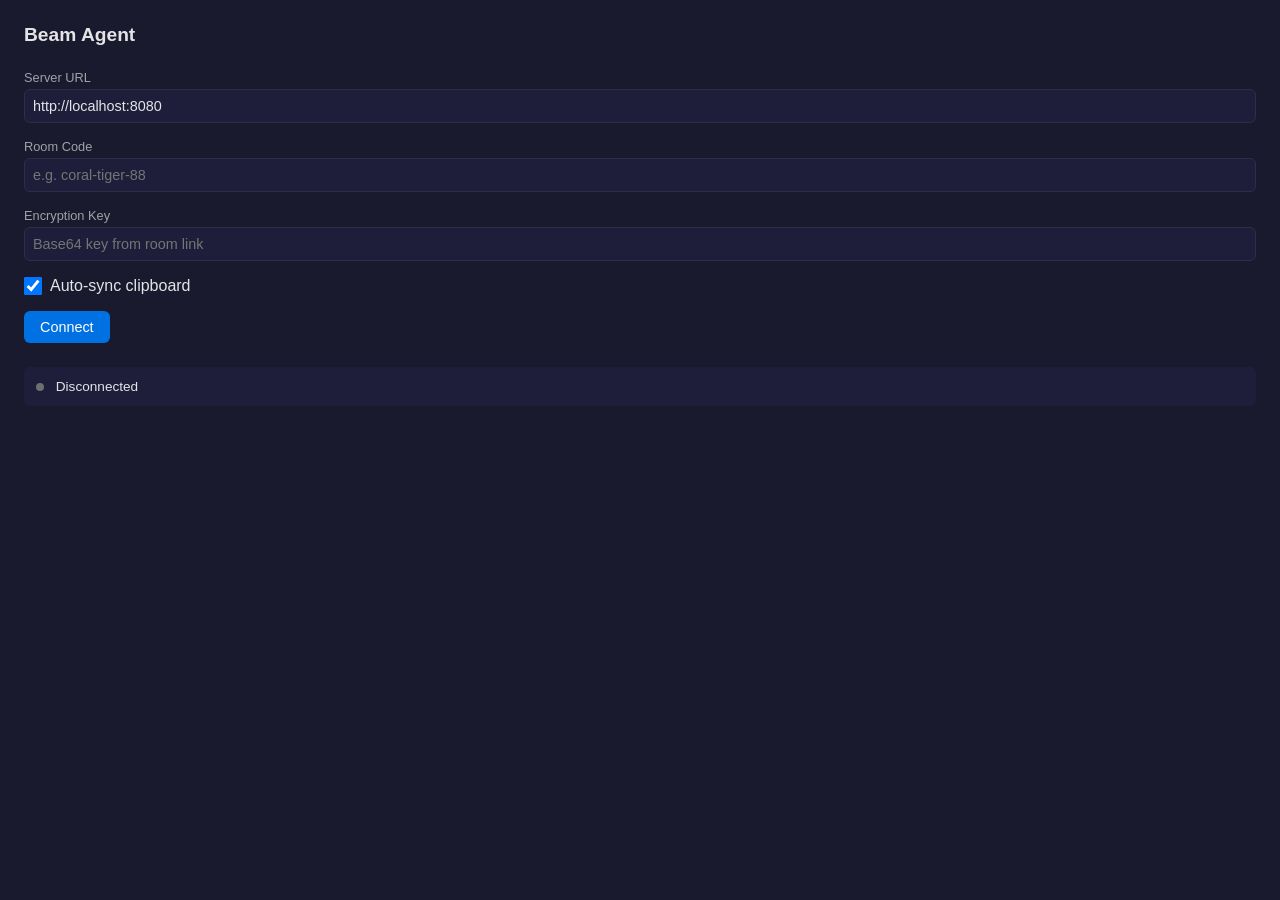
==== agent/src/index.html @ f5d93e85 "feat: initial implementation of Beam — encrypted ephemeral sharing Complete implementation across al" ====
<!DOCTYPE html>
<html lang="en">
<head>
  <meta charset="UTF-8">
  <meta name="viewport" content="width=device-width, initial-scale=1.0">
  <title>Beam Agent Settings</title>
  <style>
    * { margin: 0; padding: 0; box-sizing: border-box; }
    body {
      font-family: -apple-system, BlinkMacSystemFont, "Segoe UI", Roboto, sans-serif;
      background: #1a1a2e;
      color: #e4e4e7;
      padding: 1.5rem;
      min-height: 100vh;
    }
    h1 { font-size: 1.2rem; margin-bottom: 1.5rem; }
    .field { margin-bottom: 1rem; }
    .field label {
      display: block;
      font-size: 0.8rem;
      color: #a1a1aa;
      margin-bottom: 0.25rem;
    }
    .field input {
      width: 100%;
      padding: 0.5rem;
      border: 1px solid #2e2e4a;
      border-radius: 6px;
      background: #1e1e3a;
      color: #e4e4e7;
      font-size: 0.9rem;
    }
    .field input:focus { border-color: #0071e3; outline: none; }
    .toggle {
      display: flex;
      align-items: center;
      gap: 0.5rem;
      margin-bottom: 1rem;
    }
    .toggle input[type="checkbox"] { width: 18px; height: 18px; }
    button {
      padding: 0.5rem 1rem;
      border: none;
      border-radius: 6px;
      font-size: 0.9rem;
      cursor: pointer;
      background: #0071e3;
      color: white;
    }
    button:hover { background: #0077ED; }
    .status {
      margin-top: 1.5rem;
      padding: 0.75rem;
      border-radius: 6px;
      background: #1e1e3a;
      font-size: 0.85rem;
    }
    .status-dot {
      display: inline-block;
      width: 8px; height: 8px;
      border-radius: 50%;
      margin-right: 0.5rem;
    }
    .status-dot--connected { background: #34c759; }
    .status-dot--disconnected { background: #6e6e73; }
  </style>
</head>
<body>
  <h1>Beam Agent</h1>

  <div class="field">
    <label>Server URL</label>
    <input id="server-url" type="text" value="http://localhost:8080" />
  </div>

  <div class="field">
    <label>Room Code</label>
    <input id="room-code" type="text" placeholder="e.g. coral-tiger-88" />
  </div>

  <div class="field">
    <label>Encryption Key</label>
    <input id="encryption-key" type="password" placeholder="Base64 key from room link" />
  </div>

  <div class="toggle">
    <input id="auto-sync" type="checkbox" checked />
    <label for="auto-sync">Auto-sync clipboard</label>
  </div>

  <button id="connect-btn">Connect</button>

  <div class="status">
    <span class="status-dot status-dot--disconnected" id="status-dot"></span>
    <span id="status-text">Disconnected</span>
  </div>

  <script src="settings.js"></script>
</body>
</html>
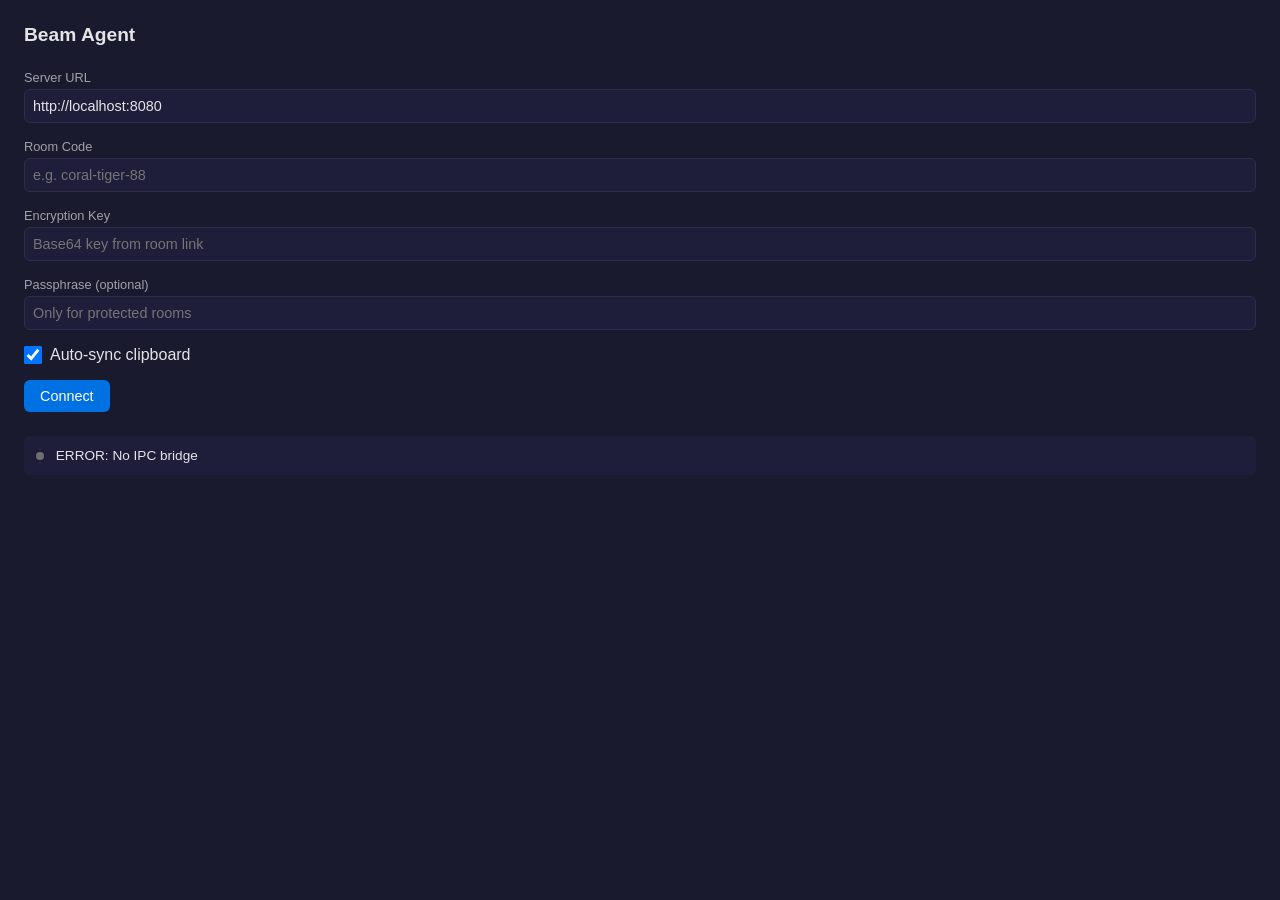
==== commit fc9f135a: "fix: comprehensive security and reliability hardening across all layers Go server: - hub: remove def" ====
--- a/agent/src/index.html
+++ b/agent/src/index.html
@@ -83,6 +83,11 @@
     <input id="encryption-key" type="password" placeholder="Base64 key from room link" />
   </div>
 
+  <div class="field">
+    <label>Passphrase (optional)</label>
+    <input id="passphrase" type="password" placeholder="Only for protected rooms" />
+  </div>
+
   <div class="toggle">
     <input id="auto-sync" type="checkbox" checked />
     <label for="auto-sync">Auto-sync clipboard</label>
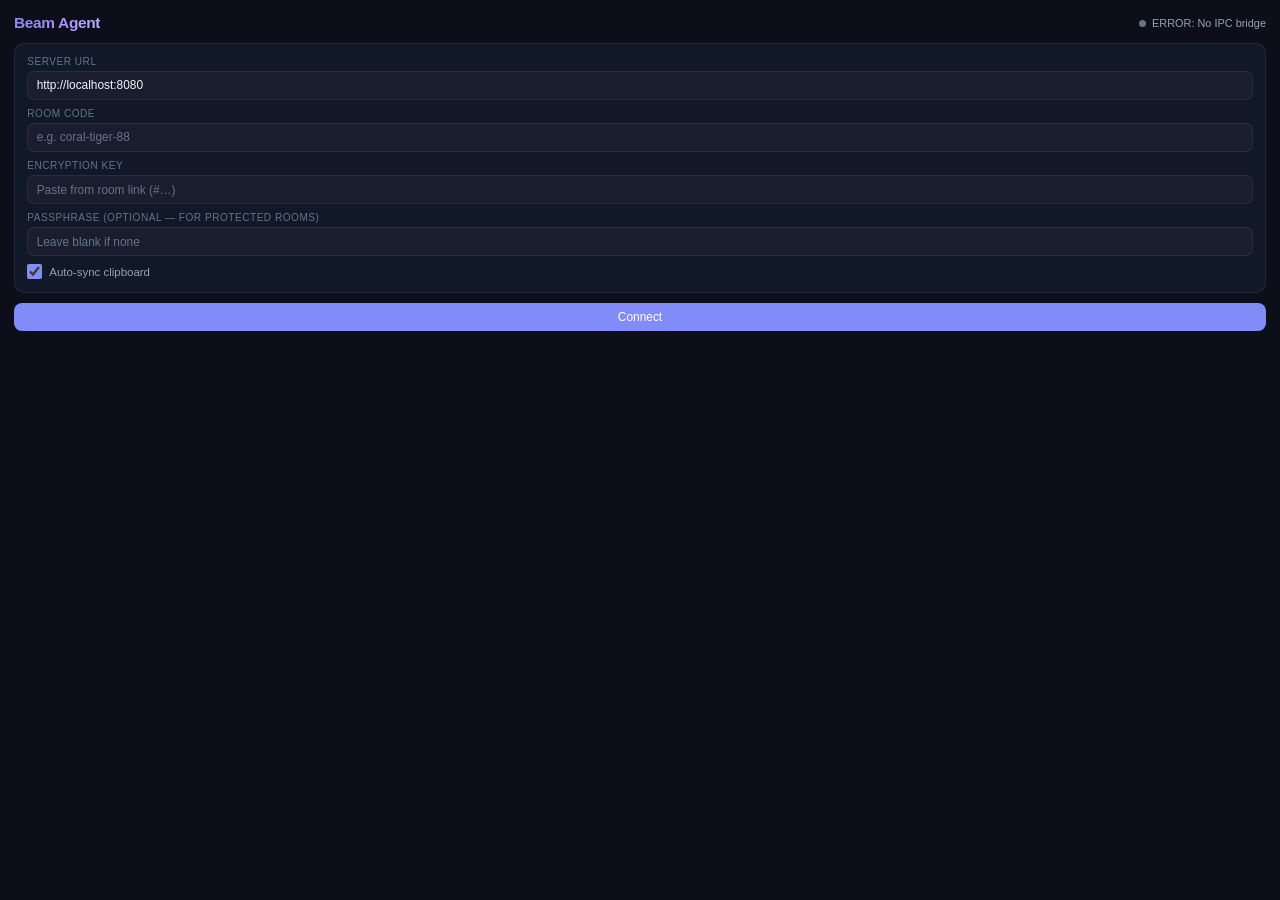
==== commit 35455c9b: "feat: beam:// deep-link via winreg + redesigned agent UI Deep link (replaces tauri-plugin-deep-link)" ====
--- a/agent/src/index.html
+++ b/agent/src/index.html
@@ -3,103 +3,209 @@
 <head>
   <meta charset="UTF-8">
   <meta name="viewport" content="width=device-width, initial-scale=1.0">
-  <title>Beam Agent Settings</title>
+  <title>Beam Agent</title>
   <style>
-    * { margin: 0; padding: 0; box-sizing: border-box; }
-    body {
-      font-family: -apple-system, BlinkMacSystemFont, "Segoe UI", Roboto, sans-serif;
-      background: #1a1a2e;
-      color: #e4e4e7;
-      padding: 1.5rem;
-      min-height: 100vh;
-    }
-    h1 { font-size: 1.2rem; margin-bottom: 1.5rem; }
-    .field { margin-bottom: 1rem; }
+    *, *::before, *::after { margin: 0; padding: 0; box-sizing: border-box; }
+
+    :root {
+      --bg:         #0c0f1a;
+      --bg-card:    #111827;
+      --bg-input:   #1a1d2e;
+      --text:       #f1f5f9;
+      --text-sec:   #94a3b8;
+      --text-ter:   #64748b;
+      --accent:     #818cf8;
+      --accent-hov: #a5b4fc;
+      --border:     rgba(148,163,184,0.12);
+      --radius:     10px;
+      --success:    #10b981;
+      --danger:     #ef4444;
+      --tr:         180ms cubic-bezier(.4,0,.2,1);
+    }
+
+    html, body {
+      height: 100%;
+      background: var(--bg);
+      color: var(--text);
+      font-family: -apple-system, BlinkMacSystemFont, 'Segoe UI', sans-serif;
+      font-size: 14px;
+      overflow: hidden;
+    }
+
+    .app {
+      height: 100%;
+      display: flex;
+      flex-direction: column;
+      padding: 1rem;
+      gap: 0.75rem;
+    }
+
+    /* ── Header ── */
+    .header {
+      display: flex;
+      align-items: center;
+      justify-content: space-between;
+      flex-shrink: 0;
+    }
+    .header__logo {
+      font-size: 1.1rem;
+      font-weight: 700;
+      letter-spacing: -0.02em;
+      background: linear-gradient(135deg, #818cf8, #a78bfa, #c4b5fd);
+      -webkit-background-clip: text;
+      -webkit-text-fill-color: transparent;
+      background-clip: text;
+    }
+    .header__status {
+      display: flex;
+      align-items: center;
+      gap: 0.4rem;
+      font-size: 0.78rem;
+      color: var(--text-sec);
+    }
+    .status-dot {
+      width: 7px;
+      height: 7px;
+      border-radius: 50%;
+      background: var(--text-ter);
+      flex-shrink: 0;
+      transition: background var(--tr);
+    }
+    .status-dot--connected { background: var(--success); box-shadow: 0 0 6px rgba(16,185,129,.5); }
+    .status-dot--connecting { background: #f59e0b; }
+
+    /* ── Card ── */
+    .card {
+      background: var(--bg-card);
+      border: 1px solid var(--border);
+      border-radius: var(--radius);
+      padding: 0.875rem;
+      display: flex;
+      flex-direction: column;
+      gap: 0.6rem;
+      flex-shrink: 0;
+    }
+
+    /* ── Form fields ── */
+    .field { display: flex; flex-direction: column; gap: 0.3rem; }
     .field label {
-      display: block;
-      font-size: 0.8rem;
-      color: #a1a1aa;
-      margin-bottom: 0.25rem;
+      font-size: 0.72rem;
+      font-weight: 500;
+      color: var(--text-ter);
+      text-transform: uppercase;
+      letter-spacing: 0.05em;
     }
     .field input {
       width: 100%;
-      padding: 0.5rem;
-      border: 1px solid #2e2e4a;
-      border-radius: 6px;
-      background: #1e1e3a;
-      color: #e4e4e7;
-      font-size: 0.9rem;
-    }
-    .field input:focus { border-color: #0071e3; outline: none; }
+      padding: 0.45rem 0.6rem;
+      background: var(--bg-input);
+      border: 1px solid var(--border);
+      border-radius: 7px;
+      color: var(--text);
+      font-size: 0.85rem;
+      font-family: inherit;
+      transition: border-color var(--tr), box-shadow var(--tr);
+      outline: none;
+    }
+    .field input:focus {
+      border-color: var(--accent);
+      box-shadow: 0 0 0 3px rgba(129,140,248,.15);
+    }
+    .field input::placeholder { color: var(--text-ter); }
+
+    /* ── Toggle row ── */
     .toggle {
       display: flex;
       align-items: center;
       gap: 0.5rem;
-      margin-bottom: 1rem;
-    }
-    .toggle input[type="checkbox"] { width: 18px; height: 18px; }
-    button {
+      font-size: 0.82rem;
+      color: var(--text-sec);
+      cursor: pointer;
+      user-select: none;
+    }
+    .toggle input[type="checkbox"] {
+      width: 15px; height: 15px;
+      accent-color: var(--accent);
+      cursor: pointer;
+    }
+
+    /* ── Buttons ── */
+    .btn {
       padding: 0.5rem 1rem;
       border: none;
-      border-radius: 6px;
-      font-size: 0.9rem;
+      border-radius: 8px;
+      font-size: 0.85rem;
+      font-weight: 500;
       cursor: pointer;
-      background: #0071e3;
-      color: white;
-    }
-    button:hover { background: #0077ED; }
-    .status {
-      margin-top: 1.5rem;
-      padding: 0.75rem;
-      border-radius: 6px;
-      background: #1e1e3a;
-      font-size: 0.85rem;
-    }
-    .status-dot {
-      display: inline-block;
-      width: 8px; height: 8px;
-      border-radius: 50%;
-      margin-right: 0.5rem;
-    }
-    .status-dot--connected { background: #34c759; }
-    .status-dot--disconnected { background: #6e6e73; }
+      transition: background var(--tr), opacity var(--tr), transform var(--tr);
+      outline: none;
+    }
+    .btn:active { transform: scale(0.97); }
+    .btn--primary {
+      background: var(--accent);
+      color: #fff;
+    }
+    .btn--primary:hover { background: var(--accent-hov); }
+    .btn--secondary {
+      background: var(--bg-input);
+      color: var(--text-sec);
+      border: 1px solid var(--border);
+    }
+    .btn--secondary:hover { color: var(--text); border-color: rgba(148,163,184,.3); }
+    .btn--full { width: 100%; }
+
+    /* ── Separator ── */
+    .sep {
+      border: none;
+      border-top: 1px solid var(--border);
+      flex-shrink: 0;
+    }
+
+    /* ── Passphrase hint ── */
+    .hint {
+      font-size: 0.72rem;
+      color: var(--text-ter);
+      margin-top: -0.2rem;
+    }
   </style>
 </head>
 <body>
-  <h1>Beam Agent</h1>
-
-  <div class="field">
-    <label>Server URL</label>
-    <input id="server-url" type="text" value="http://localhost:8080" />
+<div class="app">
+
+  <div class="header">
+    <span class="header__logo">Beam Agent</span>
+    <div class="header__status">
+      <span class="status-dot" id="status-dot"></span>
+      <span id="status-text">Disconnected</span>
+    </div>
   </div>
 
-  <div class="field">
-    <label>Room Code</label>
-    <input id="room-code" type="text" placeholder="e.g. coral-tiger-88" />
+  <div class="card">
+    <div class="field">
+      <label>Server URL</label>
+      <input id="server-url" type="text" value="http://localhost:8080" placeholder="http://your-server:8080" />
+    </div>
+    <div class="field">
+      <label>Room Code</label>
+      <input id="room-code" type="text" placeholder="e.g. coral-tiger-88" />
+    </div>
+    <div class="field">
+      <label>Encryption Key</label>
+      <input id="encryption-key" type="password" placeholder="Paste from room link (#…)" />
+    </div>
+    <div class="field">
+      <label>Passphrase <span class="hint">(optional — for protected rooms)</span></label>
+      <input id="passphrase" type="password" placeholder="Leave blank if none" />
+    </div>
+    <div class="toggle">
+      <input id="auto-sync" type="checkbox" checked />
+      <label for="auto-sync">Auto-sync clipboard</label>
+    </div>
   </div>
 
-  <div class="field">
-    <label>Encryption Key</label>
-    <input id="encryption-key" type="password" placeholder="Base64 key from room link" />
-  </div>
-
-  <div class="field">
-    <label>Passphrase (optional)</label>
-    <input id="passphrase" type="password" placeholder="Only for protected rooms" />
-  </div>
-
-  <div class="toggle">
-    <input id="auto-sync" type="checkbox" checked />
-    <label for="auto-sync">Auto-sync clipboard</label>
-  </div>
-
-  <button id="connect-btn">Connect</button>
-
-  <div class="status">
-    <span class="status-dot status-dot--disconnected" id="status-dot"></span>
-    <span id="status-text">Disconnected</span>
-  </div>
-
-  <script src="settings.js"></script>
+  <button id="connect-btn" class="btn btn--primary btn--full">Connect</button>
+
+</div>
+<script src="settings.js"></script>
 </body>
 </html>
